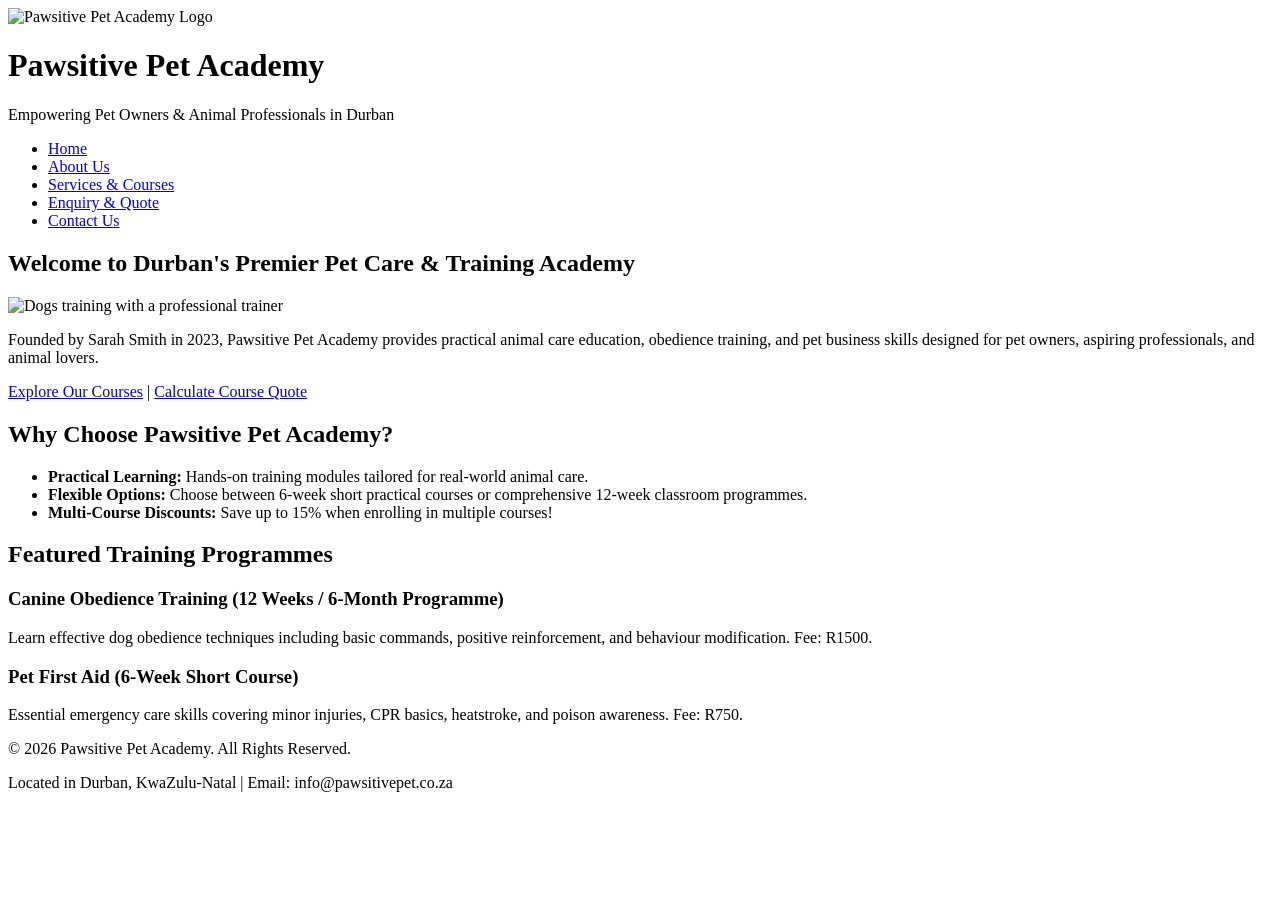
==== PAWSITIVE PET ACADEMY/about.html @ 331d995b "Create index.html with hero section and main navigation" ====
<!DOCTYPE html>
<html lang="en">
<head>
    <!-- Character set definition and viewport configuration for responsiveness -->
    <meta charset="UTF-8">
    <meta name="viewport" content="width=device-width, initial-scale=1.0">
    <title>Pawsitive Pet Academy | Home</title>
</head>
<body>

    <!-- Main Navigation Header -->
    <header>
        <img src="images/logo.png" alt="Pawsitive Pet Academy Logo" width="180">
        <h1>Pawsitive Pet Academy</h1>
        <p>Empowering Pet Owners & Animal Professionals in Durban</p>
        
        <!-- Site Main Navigation Menu -->
        <nav>
            <ul>
                <li><a href="index.html">Home</a></li>
                <li><a href="about.html">About Us</a></li>
                <li><a href="services.html">Services & Courses</a></li>
                <li><a href="enquiry.html">Enquiry & Quote</a></li>
                <li><a href="contact.html">Contact Us</a></li>
            </ul>
        </nav>
    </header>

    <!-- Main Content Area -->
    <main>
        <!-- Hero Section -->
        <section>
            <h2>Welcome to Durban's Premier Pet Care & Training Academy</h2>
            <img src="images/hero-banner.jpg" alt="Dogs training with a professional trainer" width="600">
            <p>Founded by Sarah Smith in 2023, Pawsitive Pet Academy provides practical animal care education, obedience training, and pet business skills designed for pet owners, aspiring professionals, and animal lovers.</p>
            <p><a href="services.html">Explore Our Courses</a> | <a href="enquiry.html">Calculate Course Quote</a></p>
        </section>

        <!-- Highlights & Special Offers -->
        <section>
            <h2>Why Choose Pawsitive Pet Academy?</h2>
            <ul>
                <li><strong>Practical Learning:</strong> Hands-on training modules tailored for real-world animal care.</li>
                <li><strong>Flexible Options:</strong> Choose between 6-week short practical courses or comprehensive 12-week classroom programmes.</li>
                <li><strong>Multi-Course Discounts:</strong> Save up to 15% when enrolling in multiple courses!</li>
            </ul>
        </section>

        <!-- Featured Course Preview -->
        <section>
            <h2>Featured Training Programmes</h2>
            <article>
                <h3>Canine Obedience Training (12 Weeks / 6-Month Programme)</h3>
                <p>Learn effective dog obedience techniques including basic commands, positive reinforcement, and behaviour modification. Fee: R1500.</p>
            </article>

            <article>
                <h3>Pet First Aid (6-Week Short Course)</h3>
                <p>Essential emergency care skills covering minor injuries, CPR basics, heatstroke, and poison awareness. Fee: R750.</p>
            </article>
        </section>
    </main>

    <!-- Page Footer -->
    <footer>
        <p>&copy; 2026 Pawsitive Pet Academy. All Rights Reserved.</p>
        <p>Located in Durban, KwaZulu-Natal | Email: info@pawsitivepet.co.za</p>
    </footer>

</body>
</html>
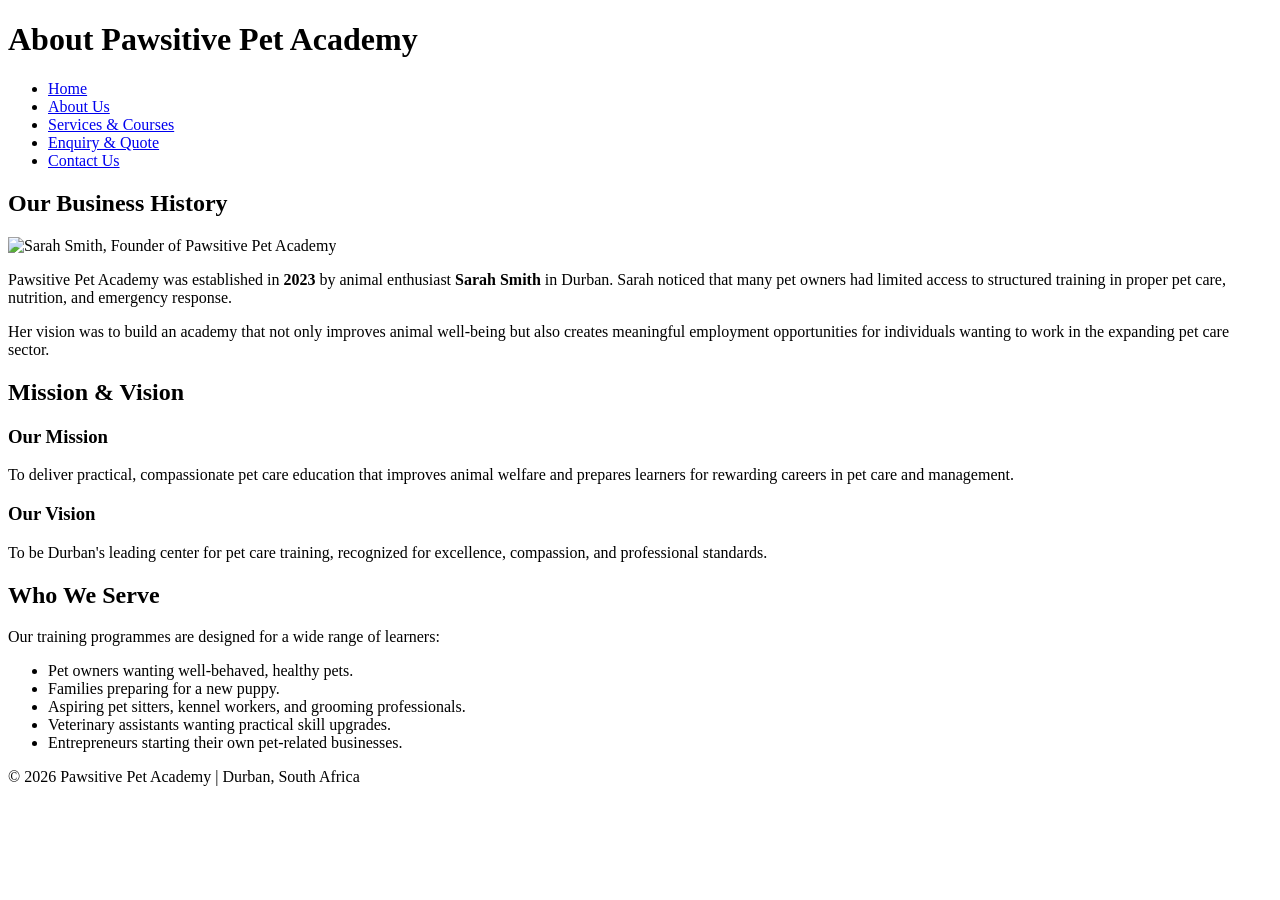
==== commit 449ddb8a: "Create index.html with hero section and main navigation" ====
--- a/PAWSITIVE PET ACADEMY/about.html
+++ b/PAWSITIVE PET ACADEMY/about.html
@@ -1,20 +1,15 @@
 <!DOCTYPE html>
 <html lang="en">
 <head>
-    <!-- Character set definition and viewport configuration for responsiveness -->
     <meta charset="UTF-8">
     <meta name="viewport" content="width=device-width, initial-scale=1.0">
-    <title>Pawsitive Pet Academy | Home</title>
+    <title>Pawsitive Pet Academy | About Us</title>
 </head>
 <body>
 
-    <!-- Main Navigation Header -->
+    <!-- Header Section -->
     <header>
-        <img src="images/logo.png" alt="Pawsitive Pet Academy Logo" width="180">
-        <h1>Pawsitive Pet Academy</h1>
-        <p>Empowering Pet Owners & Animal Professionals in Durban</p>
-        
-        <!-- Site Main Navigation Menu -->
+        <h1>About Pawsitive Pet Academy</h1>
         <nav>
             <ul>
                 <li><a href="index.html">Home</a></li>
@@ -26,45 +21,40 @@
         </nav>
     </header>
 
-    <!-- Main Content Area -->
+    <!-- Core Content Section -->
     <main>
-        <!-- Hero Section -->
         <section>
-            <h2>Welcome to Durban's Premier Pet Care & Training Academy</h2>
-            <img src="images/hero-banner.jpg" alt="Dogs training with a professional trainer" width="600">
-            <p>Founded by Sarah Smith in 2023, Pawsitive Pet Academy provides practical animal care education, obedience training, and pet business skills designed for pet owners, aspiring professionals, and animal lovers.</p>
-            <p><a href="services.html">Explore Our Courses</a> | <a href="enquiry.html">Calculate Course Quote</a></p>
+            <h2>Our Business History</h2>
+            <img src="images/sarah-smith.jpg" alt="Sarah Smith, Founder of Pawsitive Pet Academy" width="300">
+            <p>Pawsitive Pet Academy was established in <strong>2023</strong> by animal enthusiast <strong>Sarah Smith</strong> in Durban. Sarah noticed that many pet owners had limited access to structured training in proper pet care, nutrition, and emergency response.</p>
+            <p>Her vision was to build an academy that not only improves animal well-being but also creates meaningful employment opportunities for individuals wanting to work in the expanding pet care sector.</p>
         </section>
 
-        <!-- Highlights & Special Offers -->
         <section>
-            <h2>Why Choose Pawsitive Pet Academy?</h2>
-            <ul>
-                <li><strong>Practical Learning:</strong> Hands-on training modules tailored for real-world animal care.</li>
-                <li><strong>Flexible Options:</strong> Choose between 6-week short practical courses or comprehensive 12-week classroom programmes.</li>
-                <li><strong>Multi-Course Discounts:</strong> Save up to 15% when enrolling in multiple courses!</li>
-            </ul>
+            <h2>Mission & Vision</h2>
+            <h3>Our Mission</h3>
+            <p>To deliver practical, compassionate pet care education that improves animal welfare and prepares learners for rewarding careers in pet care and management.</p>
+
+            <h3>Our Vision</h3>
+            <p>To be Durban's leading center for pet care training, recognized for excellence, compassion, and professional standards.</p>
         </section>
 
-        <!-- Featured Course Preview -->
         <section>
-            <h2>Featured Training Programmes</h2>
-            <article>
-                <h3>Canine Obedience Training (12 Weeks / 6-Month Programme)</h3>
-                <p>Learn effective dog obedience techniques including basic commands, positive reinforcement, and behaviour modification. Fee: R1500.</p>
-            </article>
-
-            <article>
-                <h3>Pet First Aid (6-Week Short Course)</h3>
-                <p>Essential emergency care skills covering minor injuries, CPR basics, heatstroke, and poison awareness. Fee: R750.</p>
-            </article>
+            <h2>Who We Serve</h2>
+            <p>Our training programmes are designed for a wide range of learners:</p>
+            <ul>
+                <li>Pet owners wanting well-behaved, healthy pets.</li>
+                <li>Families preparing for a new puppy.</li>
+                <li>Aspiring pet sitters, kennel workers, and grooming professionals.</li>
+                <li>Veterinary assistants wanting practical skill upgrades.</li>
+                <li>Entrepreneurs starting their own pet-related businesses.</li>
+            </ul>
         </section>
     </main>
 
-    <!-- Page Footer -->
+    <!-- Footer -->
     <footer>
-        <p>&copy; 2026 Pawsitive Pet Academy. All Rights Reserved.</p>
-        <p>Located in Durban, KwaZulu-Natal | Email: info@pawsitivepet.co.za</p>
+        <p>&copy; 2026 Pawsitive Pet Academy | Durban, South Africa</p>
     </footer>
 
 </body>
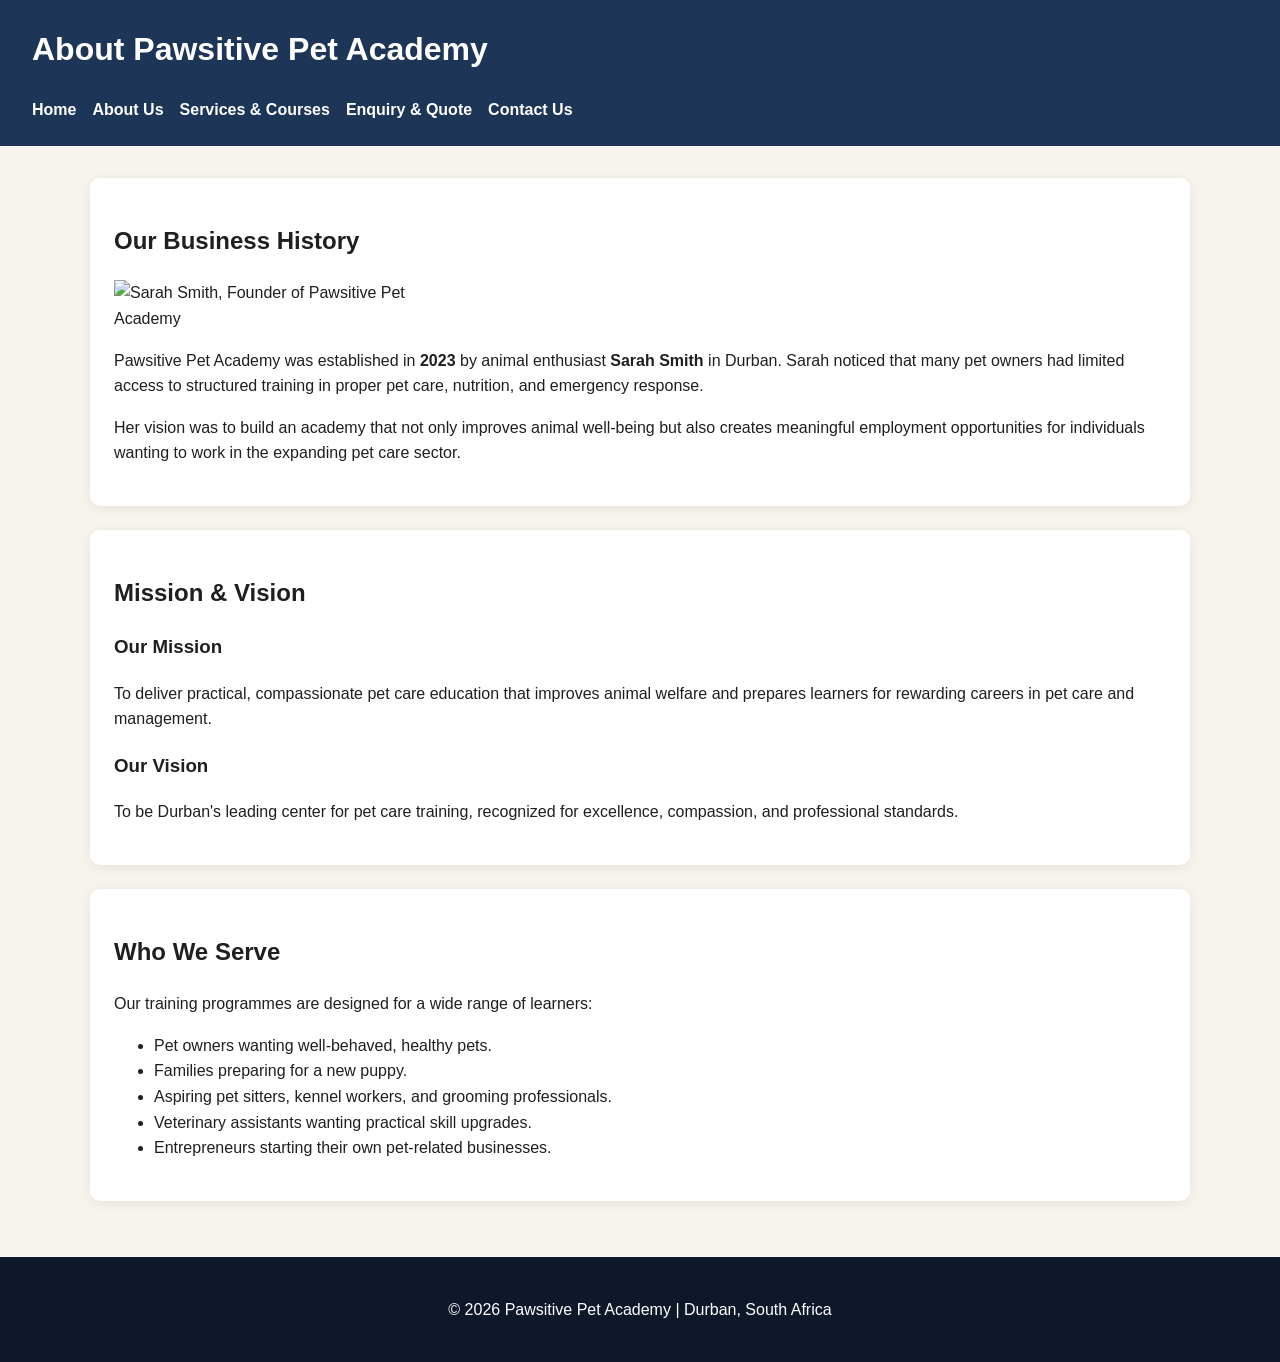
==== commit c09fe812: "created external stylesheet and linked to all html files" ====
--- a/PAWSITIVE PET ACADEMY/about.html
+++ b/PAWSITIVE PET ACADEMY/about.html
@@ -4,6 +4,7 @@
     <meta charset="UTF-8">
     <meta name="viewport" content="width=device-width, initial-scale=1.0">
     <title>Pawsitive Pet Academy | About Us</title>
+    <link rel="stylesheet" href="css/styles.css">
 </head>
 <body>
 
--- a/PAWSITIVE PET ACADEMY/css/styles.css
+++ b/PAWSITIVE PET ACADEMY/css/styles.css
@@ -0,0 +1,103 @@
+body {
+    font-family: Arial, sans-serif;
+    line-height: 1.6;
+    margin: 0;
+    padding: 0;
+    background: #f7f4ee;
+    color: #1f1f1f;
+}
+
+header {
+    background: #1d3557;
+    color: #ffffff;
+    padding: 1.5rem 2rem;
+}
+
+header h1,
+header h2,
+header p {
+    margin-top: 0;
+}
+
+nav ul {
+    list-style: none;
+    padding: 0;
+    margin: 1rem 0 0;
+    display: flex;
+    flex-wrap: wrap;
+    gap: 1rem;
+}
+
+nav a {
+    color: #ffffff;
+    text-decoration: none;
+    font-weight: 600;
+}
+
+nav a:hover,
+nav a.active {
+    text-decoration: underline;
+}
+
+main {
+    max-width: 1100px;
+    margin: 0 auto;
+    padding: 2rem 1.5rem;
+}
+
+section {
+    background: #ffffff;
+    padding: 1.5rem;
+    margin-bottom: 1.5rem;
+    border-radius: 10px;
+    box-shadow: 0 2px 12px rgba(0, 0, 0, 0.08);
+}
+
+img {
+    max-width: 100%;
+    height: auto;
+    display: block;
+}
+
+footer {
+    background: #0f172a;
+    color: #ffffff;
+    text-align: center;
+    padding: 1.5rem 1rem;
+}
+
+form {
+    max-width: 600px;
+}
+
+input,
+select,
+textarea {
+    width: 100%;
+    max-width: 420px;
+    padding: 0.7rem;
+    margin-top: 0.35rem;
+    margin-bottom: 1rem;
+    border: 1px solid #cbd5e1;
+    border-radius: 6px;
+    box-sizing: border-box;
+}
+
+label {
+    font-weight: 600;
+}
+
+button,
+input[type="submit"] {
+    background: #2a9d8f;
+    color: #ffffff;
+    border: none;
+    border-radius: 6px;
+    padding: 0.8rem 1.2rem;
+    cursor: pointer;
+    font-weight: 700;
+}
+
+a {
+    color: #1d3557;
+}
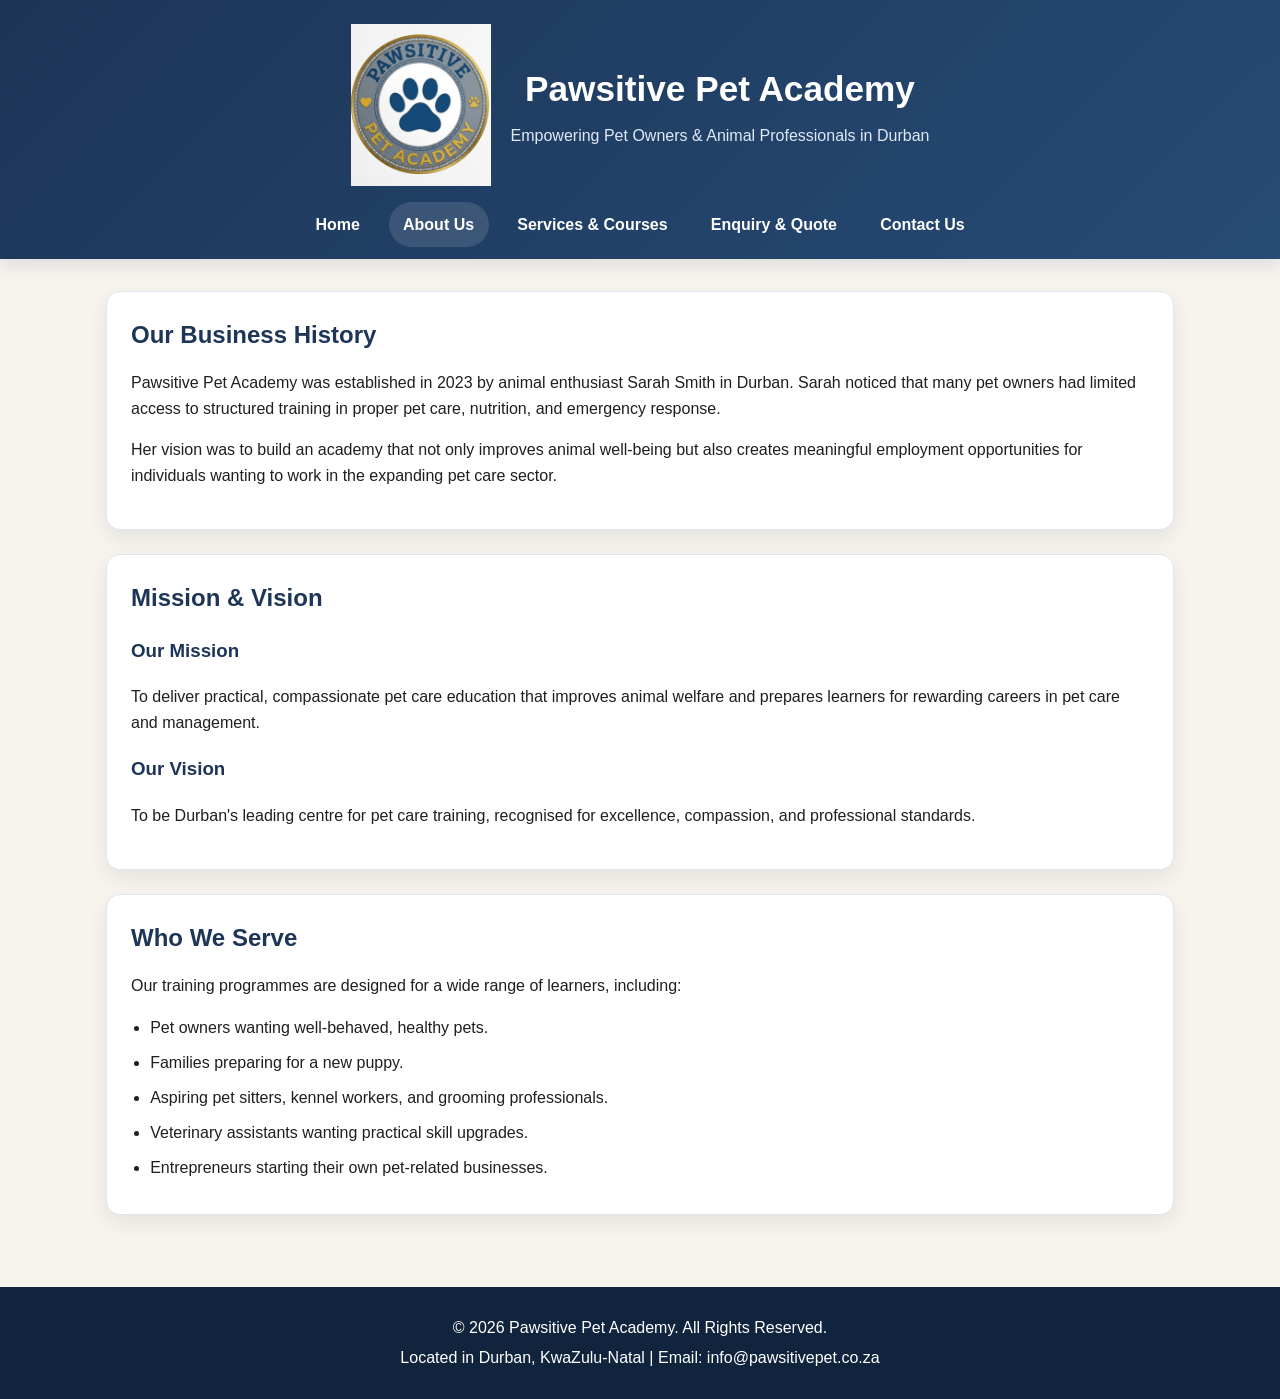
==== commit a0875e0d: "Initial project structure and landing page" ====
--- a/PAWSITIVE PET ACADEMY/about.html
+++ b/PAWSITIVE PET ACADEMY/about.html
@@ -3,18 +3,27 @@
 <head>
     <meta charset="UTF-8">
     <meta name="viewport" content="width=device-width, initial-scale=1.0">
-    <title>Pawsitive Pet Academy | About Us</title>
+    <title>About Us | Pawsitive Pet Academy</title>
+    <meta name="description" content="Learn about Pawsitive Pet Academy, our history, mission, vision, and the learners we support in Durban.">
+    <meta name="keywords" content="about Pawsitive Pet Academy, pet training academy Durban, animal care business history">
+    <meta name="author" content="Pawsitive Pet Academy">
     <link rel="stylesheet" href="css/styles.css">
 </head>
 <body>
 
-    <!-- Header Section -->
     <header>
-        <h1>About Pawsitive Pet Academy</h1>
+        <div class="header-container">
+            <img src="images/logo.png" alt="Pawsitive Pet Academy Logo" class="site-logo">
+            <div class="header-text">
+                <h1>Pawsitive Pet Academy</h1>
+                <p>Empowering Pet Owners & Animal Professionals in Durban</p>
+            </div>
+        </div>
+
         <nav>
             <ul>
                 <li><a href="index.html">Home</a></li>
-                <li><a href="about.html">About Us</a></li>
+                <li><a href="about.html" class="active">About Us</a></li>
                 <li><a href="services.html">Services & Courses</a></li>
                 <li><a href="enquiry.html">Enquiry & Quote</a></li>
                 <li><a href="contact.html">Contact Us</a></li>
@@ -22,12 +31,10 @@
         </nav>
     </header>
 
-    <!-- Core Content Section -->
     <main>
         <section>
             <h2>Our Business History</h2>
-            <img src="images/sarah-smith.jpg" alt="Sarah Smith, Founder of Pawsitive Pet Academy" width="300">
-            <p>Pawsitive Pet Academy was established in <strong>2023</strong> by animal enthusiast <strong>Sarah Smith</strong> in Durban. Sarah noticed that many pet owners had limited access to structured training in proper pet care, nutrition, and emergency response.</p>
+            <p>Pawsitive Pet Academy was established in 2023 by animal enthusiast Sarah Smith in Durban. Sarah noticed that many pet owners had limited access to structured training in proper pet care, nutrition, and emergency response.</p>
             <p>Her vision was to build an academy that not only improves animal well-being but also creates meaningful employment opportunities for individuals wanting to work in the expanding pet care sector.</p>
         </section>
 
@@ -37,13 +44,13 @@
             <p>To deliver practical, compassionate pet care education that improves animal welfare and prepares learners for rewarding careers in pet care and management.</p>
 
             <h3>Our Vision</h3>
-            <p>To be Durban's leading center for pet care training, recognized for excellence, compassion, and professional standards.</p>
+            <p>To be Durban's leading centre for pet care training, recognised for excellence, compassion, and professional standards.</p>
         </section>
 
         <section>
             <h2>Who We Serve</h2>
-            <p>Our training programmes are designed for a wide range of learners:</p>
-            <ul>
+            <p>Our training programmes are designed for a wide range of learners, including:</p>
+            <ul class="feature-list">
                 <li>Pet owners wanting well-behaved, healthy pets.</li>
                 <li>Families preparing for a new puppy.</li>
                 <li>Aspiring pet sitters, kennel workers, and grooming professionals.</li>
@@ -53,10 +60,11 @@
         </section>
     </main>
 
-    <!-- Footer -->
-    <footer>
-        <p>&copy; 2026 Pawsitive Pet Academy | Durban, South Africa</p>
+    <footer class="page-footer">
+        <p>&copy; 2026 Pawsitive Pet Academy. All Rights Reserved.</p>
+        <p>Located in Durban, KwaZulu-Natal | Email: info@pawsitivepet.co.za</p>
     </footer>
 
+    <script src="script.js"></script>
 </body>
 </html>
--- a/PAWSITIVE PET ACADEMY/css/styles.css
+++ b/PAWSITIVE PET ACADEMY/css/styles.css
@@ -1,103 +1,354 @@
+:root {
+    --primary-color: #1d3557;
+    --secondary-color: #2a9d8f;
+    --accent-color: #f4a261;
+    --background-color: #f7f4ee;
+    --surface-color: #ffffff;
+    --text-color: #1f1f1f;
+    --muted-text: #475569;
+    --border-color: #dfe6ee;
+    --shadow: 0 8px 20px rgba(15, 23, 42, 0.08);
+}
+
+* {
+    box-sizing: border-box;
+}
+
 body {
-    font-family: Arial, sans-serif;
+    margin: 0;
+    padding: 0;
+    font-family: "Segoe UI", Arial, sans-serif;
+    background: var(--background-color);
+    color: var(--text-color);
     line-height: 1.6;
-    margin: 0;
-    padding: 0;
-    background: #f7f4ee;
-    color: #1f1f1f;
+}
+
+img {
+    max-width: 100%;
+    height: auto;
+    display: block;
+}
+
+a {
+    color: var(--primary-color);
+    text-decoration: none;
+}
+
+a:hover {
+    text-decoration: underline;
 }
 
 header {
-    background: #1d3557;
-    color: #ffffff;
-    padding: 1.5rem 2rem;
-}
-
-header h1,
-header h2,
-header p {
-    margin-top: 0;
+    background: linear-gradient(135deg, #1d3557, #264b75);
+    color: white;
+    padding: 1.5rem 1rem 0.75rem;
+    box-shadow: 0 6px 18px rgba(29, 53, 87, 0.12);
+}
+
+.header-container {
+    max-width: 1100px;
+    margin: 0 auto;
+    display: flex;
+    align-items: center;
+    justify-content: center;
+    gap: 1.25rem;
+    text-align: center;
+    flex-wrap: wrap;
+}
+
+.site-logo {
+    width: 140px;
+    height: auto;
+    display: block;
+}
+
+.header-text h1 {
+    margin: 0;
+    font-size: 2.2rem;
+}
+
+.header-text p {
+    margin: 6px 0 0;
+    color: #dfeaf7;
+}
+
+nav {
+    max-width: 1100px;
+    margin: 1rem auto 0;
 }
 
 nav ul {
+    display: flex;
+    justify-content: center;
+    flex-wrap: wrap;
+    gap: 0.9rem;
     list-style: none;
     padding: 0;
-    margin: 1rem 0 0;
-    display: flex;
-    flex-wrap: wrap;
-    gap: 1rem;
+    margin: 0;
+}
+
+nav li {
+    margin: 0;
 }
 
 nav a {
-    color: #ffffff;
-    text-decoration: none;
+    display: inline-block;
+    padding: 0.6rem 0.9rem;
+    border-radius: 999px;
+    color: white;
     font-weight: 600;
+    transition: 0.2s ease;
 }
 
 nav a:hover,
 nav a.active {
-    text-decoration: underline;
+    background: rgba(255, 255, 255, 0.12);
+    text-decoration: none;
 }
 
 main {
     max-width: 1100px;
     margin: 0 auto;
-    padding: 2rem 1.5rem;
-}
-
-section {
-    background: #ffffff;
+    padding: 2rem 1rem 3rem;
+}
+
+main section {
+    background: white;
+    border: 1px solid var(--border-color);
+    border-radius: 14px;
     padding: 1.5rem;
     margin-bottom: 1.5rem;
-    border-radius: 10px;
-    box-shadow: 0 2px 12px rgba(0, 0, 0, 0.08);
-}
-
-img {
-    max-width: 100%;
-    height: auto;
-    display: block;
-}
-
-footer {
-    background: #0f172a;
-    color: #ffffff;
+    box-shadow: var(--shadow);
+}
+
+h2 {
+    color: var(--primary-color);
+    margin-top: 0;
+    margin-bottom: 1rem;
+}
+
+h3 {
+    color: var(--primary-color);
+}
+
+.feature-list {
+    padding-left: 1.2rem;
+    margin: 0;
+}
+
+.feature-list li {
+    margin-bottom: 0.6rem;
+}
+
+.course-grid {
+    display: grid;
+    grid-template-columns: repeat(2, minmax(0, 1fr));
+    gap: 1rem;
+}
+
+.course-card {
+    border: 1px solid var(--border-color);
+    border-radius: 12px;
+    background: #fafcff;
+    padding: 1rem;
+}
+
+.price {
+    font-weight: 700;
+    color: var(--primary-color);
+}
+
+.hero-section {
     text-align: center;
-    padding: 1.5rem 1rem;
+}
+
+.hero-image {
+    margin: 1rem auto 1.2rem;
+    max-width: 380px;
+}
+
+.cta-row {
+    display: flex;
+    justify-content: center;
+    gap: 1rem;
+    flex-wrap: wrap;
+    margin-top: 1rem;
+}
+
+.btn {
+    display: inline-block;
+    padding: 0.9rem 1.4rem;
+    border-radius: 999px;
+    border: none;
+    font-weight: 700;
+    cursor: pointer;
+    transition: 0.2s ease;
+    text-decoration: none;
+}
+
+.btn-primary {
+    background: var(--primary-color);
+    color: white;
+}
+
+.btn-secondary {
+    background: #dfeaf7;
+    color: var(--primary-color);
+}
+
+.btn:hover {
+    transform: translateY(-1px);
+    text-decoration: none;
 }
 
 form {
-    max-width: 600px;
+    max-width: 700px;
+}
+
+.form-group {
+    margin-bottom: 1rem;
+}
+
+label {
+    display: block;
+    font-weight: 600;
+    margin-bottom: 0.45rem;
+    color: var(--primary-color);
 }
 
 input,
 select,
 textarea {
     width: 100%;
-    max-width: 420px;
-    padding: 0.7rem;
+    padding: 0.8rem 0.9rem;
+    border: 1px solid var(--border-color);
+    border-radius: 10px;
+    background: white;
+    font: inherit;
+    color: var(--text-color);
+    transition: border-color 0.2s ease, box-shadow 0.2s ease;
+}
+
+input:focus,
+select:focus,
+textarea:focus {
+    outline: none;
+    border-color: var(--secondary-color);
+    box-shadow: 0 0 0 3px rgba(42, 157, 143, 0.12);
+}
+
+textarea {
+    resize: vertical;
+    min-height: 130px;
+}
+
+fieldset {
+    border: 1px solid var(--border-color);
+    border-radius: 12px;
+    padding: 1rem;
+    margin: 1rem 0;
+}
+
+legend {
+    font-weight: 700;
+    color: var(--primary-color);
+    padding: 0 0.5rem;
+}
+
+.checkbox-group {
+    margin: 0.6rem 0;
+}
+
+.checkbox-group label {
+    display: flex;
+    align-items: center;
+    gap: 0.7rem;
+    font-weight: 500;
+    margin: 0;
+}
+
+.checkbox-group input {
+    width: auto;
+}
+
+.form-feedback {
+    display: none;
+    width: 100%;
+    max-width: 700px;
+    margin-bottom: 1rem;
+    padding: 0.9rem 1rem;
+    border-radius: 12px;
+    border: 1px solid transparent;
+    font-weight: 600;
+}
+
+.form-feedback.success {
+    display: block;
+    background: #eafaf1;
+    border-color: #9fe3b2;
+    color: #166534;
+}
+
+.form-feedback.error {
+    display: block;
+    background: #fff1f2;
+    border-color: #fca5a5;
+    color: #b42318;
+}
+
+.input-error {
+    border: 2px solid #d93025 !important;
+    background-color: #fff3f3 !important;
+    box-shadow: 0 0 0 3px rgba(217, 48, 37, 0.12) !important;
+}
+
+.error-message {
+    display: none;
+    color: #d93025;
+    font-size: 0.82rem;
     margin-top: 0.35rem;
-    margin-bottom: 1rem;
-    border: 1px solid #cbd5e1;
-    border-radius: 6px;
-    box-sizing: border-box;
-}
-
-label {
-    font-weight: 600;
-}
-
-button,
-input[type="submit"] {
-    background: #2a9d8f;
-    color: #ffffff;
-    border: none;
-    border-radius: 6px;
-    padding: 0.8rem 1.2rem;
-    cursor: pointer;
-    font-weight: 700;
-}
-
-a {
-    color: #1d3557;
-}
+}
+
+.summary-box {
+    background: #f7fafc;
+    border: 1px solid var(--border-color);
+    border-radius: 12px;
+    padding: 1rem;
+    margin: 1rem 0;
+}
+
+.summary-box h3 {
+    margin-top: 0;
+}
+
+.page-footer {
+    background: #10243d;
+    color: white;
+    text-align: center;
+    padding: 1.5rem 1rem;
+}
+
+.page-footer p {
+    margin: 0.25rem 0;
+    color: white;
+}
+
+@media (max-width: 700px) {
+    .course-grid {
+        grid-template-columns: 1fr;
+    }
+
+    nav ul {
+        flex-direction: column;
+    }
+
+    .cta-row {
+        flex-direction: column;
+        align-items: center;
+    }
+
+    .btn {
+        width: 100%;
+        text-align: center;
+    }
+}
